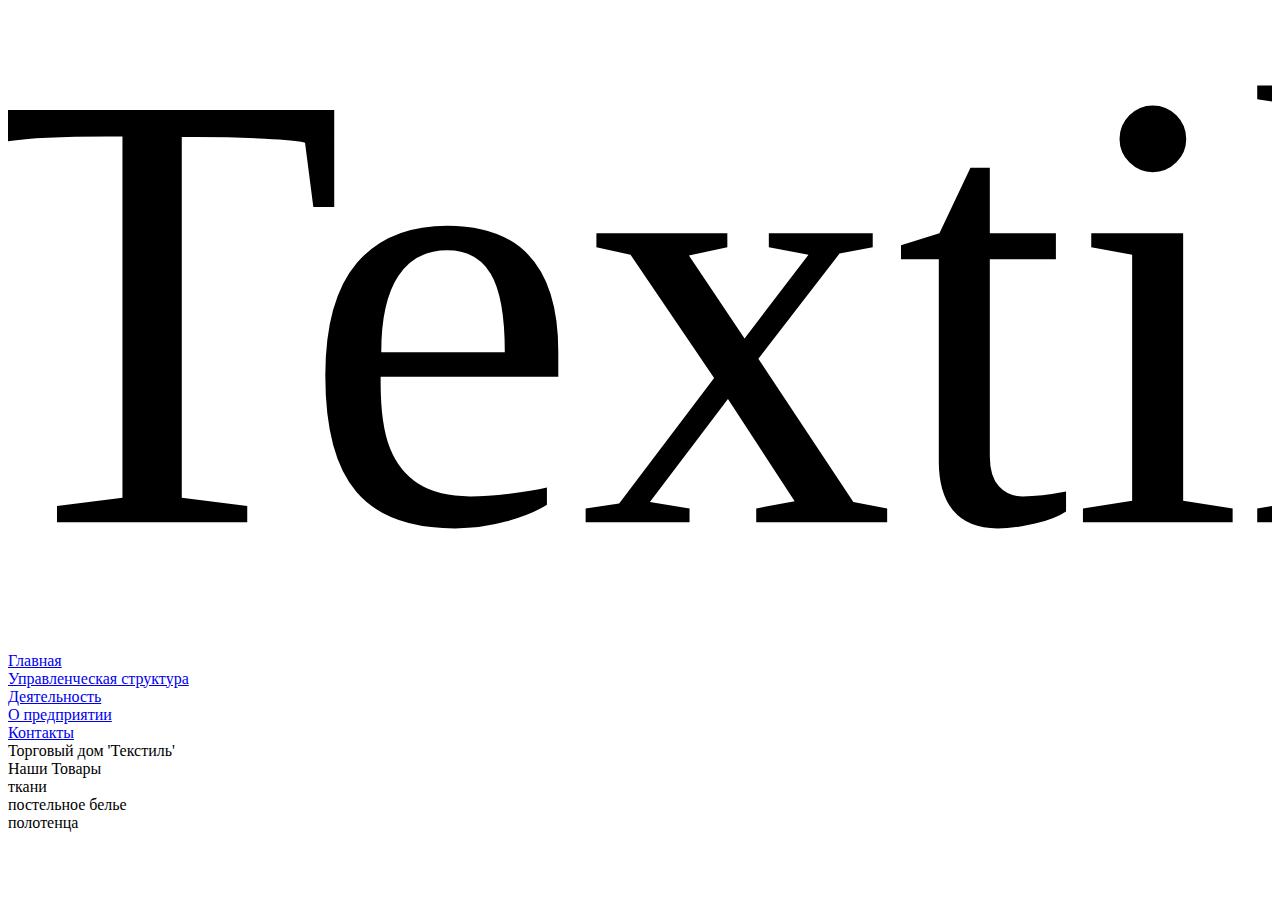
==== index.html @ 74a8e63d "Add files via upload" ====
<!DOCTYPE html>
<html>
    <head>
        <meta charset="UTF-8">
        <link href="style.css" rel="stylesheet" >

    </head>
    <body>
        <header>
            <div class="header__fake"></div>
            <div class="header">
                
                    <div class="headerInner">
                        <a class="header__logo" href="index.html">
                            <svg xmlns="http://www.w3.org/2000/svg"  viewBox="0 0 502 254">
                                <defs>
                                  <style>
                                    .cls-1 {
                                      font-size: 250px;
                                      font-family: Pristina;
                                    }
                                  </style>
                                </defs>
                                <text id="Textile" class="cls-1" x="-18.999" y="204.23">Textile</text>
                              </svg>
                        </a>
                        <div class="header__links">
                            <div class="header__link">
                                <a class="header__linkTop" href="main.html">Главная</a>
                                <div class="header__linkBottom" >
                                    <div class="header__linkBottomItems" >
                                        <a class="linkBottom" href="/managementStructure.html">Управленческая структура</a>
                                    </div>
                                </div>
                            </div>
                            <div class="header__link">
                                <a class="header__linkTop" href="activity.html">Деятельность</a>
                                
                            </div>
                            <div class="header__link">
                                <a class="header__linkTop" href="aboutTheCompany.html">О предприятии</a>
                                <div class="header__linkBottom" >
                                    <div class="header__linkBottomItems" >
                                        <a class="linkBottom" href="contacts.html">Контакты</a>
                                    </div>
                                </div>
                            </div>
                        </div>
                    </div>
            </div>
        </header>
        <div class="intro">
            <div class="index__container">
                <div class="intro__inner">
                    <div class="intro__innerText">
                        <div class="intro__innerTitle">
                            Торговый дом 'Текстиль'
                        </div>
                    </div>
                </div>
            </div>
        </div>
        <div class="products">
            <div class="index__container">
                <div class="products__inner">
                    <div class="products__Title">
                        Наши Товары
                    </div>
                    <div class="products__blocks">
                        <div class="products__blocksItem" style="background-image: url(/img/fabric.jpg);">
                            <div class="products__dark"></div>
                            <div class="products__blocksTitle">ткани</div>
                            <div class="products__red"></div>
                        </div>
                        <div class="products__blocksItem" style="background-image: url(/img/bed.jpg);">
                            <div class="products__dark"></div>
                            <div class="products__blocksTitle">постельное белье</div>
                            <div class="products__red"></div>
                        </div>
                        <div class="products__blocksItem" style="background-image: url(/img/bath.jpg);">
                            <div class="products__dark"></div>
                            <div class="products__blocksTitle">полотенца</div>
                            <div class="products__red"></div>
                        </div>
                    </div>
                    
                </div>
            </div>
        </div>
    </body>

</html>
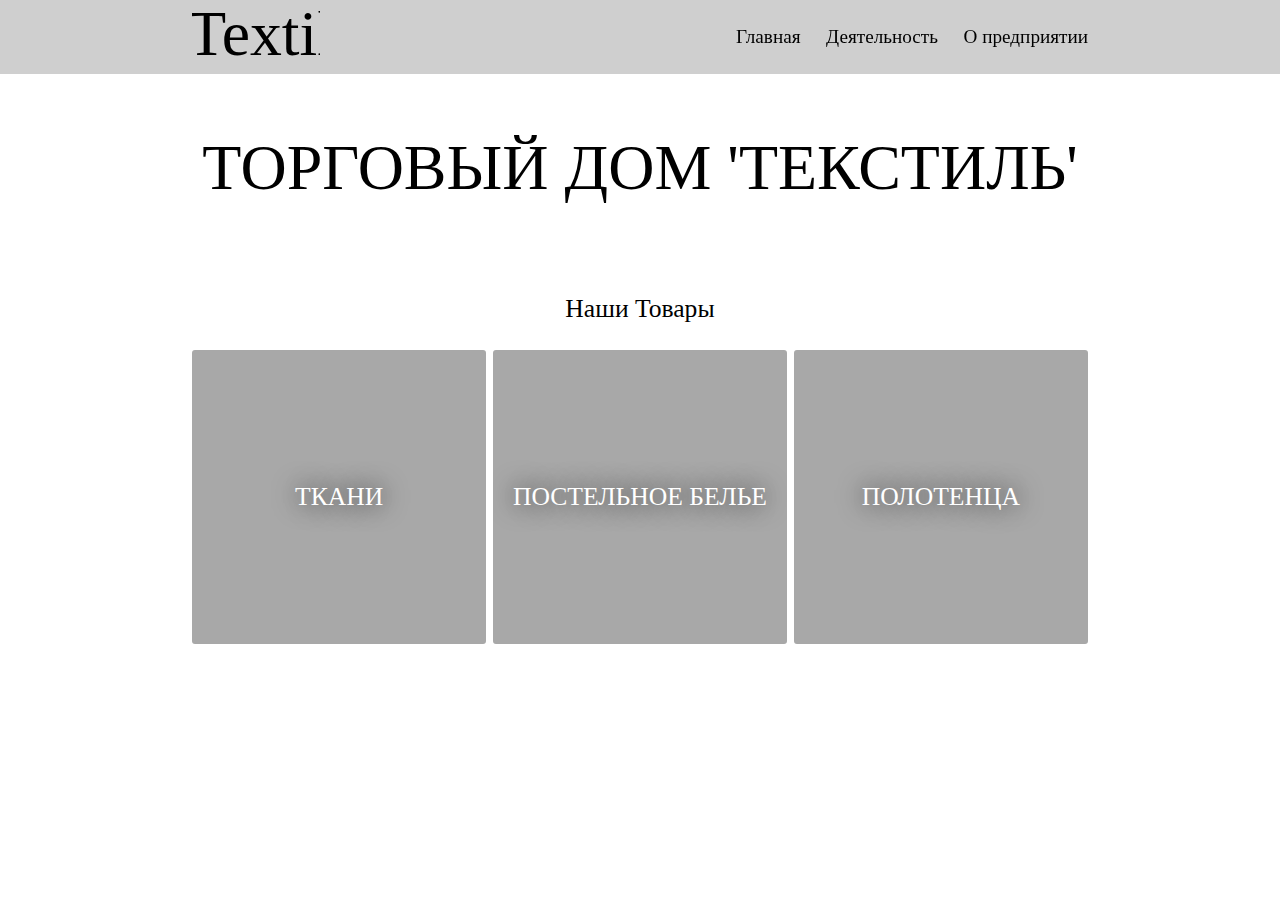
==== commit 64f0928c: "Update index.html" ====
--- a/index.html
+++ b/index.html
@@ -29,7 +29,7 @@
                                 <a class="header__linkTop" href="main.html">Главная</a>
                                 <div class="header__linkBottom" >
                                     <div class="header__linkBottomItems" >
-                                        <a class="linkBottom" href="/managementStructure.html">Управленческая структура</a>
+                                        <a class="linkBottom" href="managementStructure.html">Управленческая структура</a>
                                     </div>
                                 </div>
                             </div>
@@ -89,4 +89,4 @@
         </div>
     </body>
 
-</html>+</html>
--- a/style.css
+++ b/style.css
@@ -0,0 +1,308 @@
+
+@font-face {
+    font-family: RobotoLight;
+    src: url(/Fonts/Roboto/Roboto-Light.ttf);
+}
+@font-face {
+    font-family: RobotoMedium;
+    src: url(/Fonts/Roboto/Roboto-Medium.ttf);
+}
+@font-face {
+    font-family: ArialBlack;
+    src: url(/Fonts/Arial/arial_black.ttf);
+}
+@font-face {
+    font-family: Pristina;
+    src: url(/Fonts/Pristina.ttf);
+}
+html{
+    padding: 0;
+    margin: 0;
+}
+body{
+    background-image: url(/img/white-fabric-texture.jpg);
+    background-repeat: no-repeat;
+    background-size: cover;
+    padding: 0;
+    margin: 0;
+}
+p{
+    padding: 0;
+    margin: 0;
+}
+
+.container {
+    width: 100%;
+    margin: 0 auto;
+    max-width: 70vmax;
+    padding: 0.5vmax 5vmax;
+    overflow:visible;
+    background-color: #ffffff;
+    
+}
+.header {
+    width: 100%;
+    display: flex;
+    flex-direction:row ;
+    justify-content: space-between;
+    margin: 0 auto;
+    border-radius: 20%;
+    position: fixed;
+    top: 0;
+    
+}
+.header__fake {
+    position: relative;
+    top: 0;
+    height: 5.7082vmax;
+}
+.headerInner {
+    display: flex;
+    justify-content: space-between;
+    align-items: center;
+    background-color: rgb(207, 207, 207);
+    background-size: cover;
+    width: 100%;
+    padding: 0.2vmax 15vmax;
+
+    
+}
+.header__logo {
+    width:10vmax;
+    fill: rgb(0, 0, 0);
+}
+.header__links {
+    width: fit-content;
+    display:flex;
+    text-decoration: none;
+    position: relative;
+}
+.header__link {
+    margin-left: 2vmax;
+    font-size: 1.5vmax;
+    display: flex;
+    flex-direction: column;
+    align-items: center;
+    text-align: center;
+    position: relative;
+    height: fit-content;
+}
+
+.header__linkTop {
+    font-family: RobotoMedium;
+    text-decoration: none;
+    font-size: 1.5vmax;
+    color:rgb(0, 0, 0);
+    transition: all 0.2s;
+    pointer-events: painted;
+    z-index: 1;
+}
+.header__linkTop::before{
+    content: "";
+    border-color: rgba(165, 42, 42, 0.678);
+    background-color: rgba(165, 42, 42, 0.678);
+    width: 20%;
+    border-width: 0.12vmax;
+    border-style:solid;
+    position:absolute;
+    top: 110%;
+    left: 50%;
+    transform: translate(-50%);
+    border-radius: 200px;
+    opacity: 0;
+    transition: all 0.3s ;
+}
+.header__link:hover .header__linkTop::before{
+    opacity: 1;
+    width: 90%;
+}
+.header__linkBottom {
+    position: absolute;
+    width: 160%;
+    padding-top:1.5vmax;
+    user-select: none;
+    pointer-events: none;
+    opacity: 0;
+    transition: all 0.2s;
+    
+}
+.header__link:hover .header__linkTop{
+    color: rgba(165, 42, 42, 0.678);
+}
+.header__link:hover .header__linkBottom{
+    padding-top:3vmax;
+    user-select: none;
+    pointer-events:painted;
+    opacity: 1;
+
+
+}
+.header__linkBottomItems {
+    width: 100%;
+    font-family: RobotoMedium;
+    text-decoration: none;
+    font-size: 1vmax;
+    display: flex;
+    flex-direction: column;
+    text-align: center;    
+    background-color: rgb(236, 236, 236);
+    padding: 0.2vmax;
+    border-radius: 0.3vmax;
+    justify-content: space-between ;
+    padding: 1vmax 0;
+
+}
+.linkBottom {
+    font-family: RobotoMedium;
+    text-decoration: none;
+    width: 100%;
+    text-align: center;
+    text-decoration: none;
+    font-size: 1vmax;
+    color:rgba(165, 42, 42, 0.678);
+    transition: all 0.2s;
+    
+}
+.linkBottom:hover{
+    color: rgb(0, 0, 0);
+}
+.inf {
+    
+}
+.inf__inner {
+    padding-top: 2vmax;
+
+}
+.inf__innerText {
+    font-size: 1.5vmax;
+    font-family: RobotoLight;
+}
+p{
+    text-indent: 3vmax;
+    padding-bottom: 1vmax;
+}
+.linkBottom {
+    font-family: RobotoMedium;
+    text-decoration: none;
+    width: 100%;
+    text-align: center;
+    text-decoration: none;
+    font-size: 1vmax;
+    color:rgba(165, 42, 42, 0.678);
+    transition: all 0.2s;
+    
+}
+.linkBottom:hover{
+    color: rgb(0, 0, 0);
+}
+.activity {
+    
+}
+.activity__inner {
+    padding-top: 2vmax;
+    display: flex;
+    flex-direction: column;
+    align-items: center;
+    background-color: #ffffff;
+
+}
+.activity__innerText {
+    font-size: 1.5vmax;
+    font-family: RobotoLight;
+    color: rgb(0, 0, 0);
+}
+.activity__img{
+    width: 70%;
+}
+img{
+    width: 100%;
+}
+.index__container {
+    width: 100%;
+    margin: 0 auto;
+    max-width: 70vmax;
+    padding: 0.5vmax 5vmax;
+    overflow:visible;
+}
+.intro{
+    background-color: #ffffff73;
+}
+.intro__inner {
+    display: flex;
+    flex-direction: column;
+    align-items: center;
+}
+.intro__innerText {
+    text-align: center;
+    padding: 4vmax 0;
+}
+.intro__innerTitle {
+    font-family: ArialBlack;
+    font-size: 5vmax;
+    text-transform: uppercase;
+}
+.index__container {
+}
+.products__inner {
+    display: flex;
+    flex-direction: column;
+    align-items: center;
+}
+.products__Title {
+    padding: 2vmax 0 ;
+    font-family: RobotoMedium;
+    font-size: 2vmax;
+    color: #000;
+}
+.products__blocks {
+    display: flex;
+    justify-content: space-between;
+    position: relative;
+    width: 100%;
+}
+.products__blocksItem {
+    position: relative;
+    width: 23vmax;
+    height: 23vmax;
+    background-size: cover;
+    background-position: center;   
+    border-radius: 1%; 
+    overflow: hidden;
+    align-items: center;
+    justify-content: center;
+    display: flex;
+}
+.products__dark {
+    position: absolute;
+    height: 100%;
+    width: 100%;
+    background-color: #00000057;
+}
+.products__blocksTitle {
+    color: #ffffff;
+    font-family: ArialBlack;
+    text-align: center;
+    text-transform: uppercase;
+    font-size: 2vmax;
+    z-index: 1;
+    text-shadow: 0vmax 0vmax 2vmax #000;
+    transition: all 0.3s;
+}
+.products__red {
+    position: absolute;
+    height: 100%;
+    width: 100%;
+    background-color: #d1000067;
+    opacity: 0;
+    transform: scale(0.1);
+    border-radius: 50%;
+    transition: all 0.3s;
+}
+.products__blocksItem:hover .products__red{
+    transform: scale(1);
+    border-radius: 0;
+    opacity: 1;
+}
+.products__blocksItem:hover .products__blocksTitle {
+    color: #000;
+}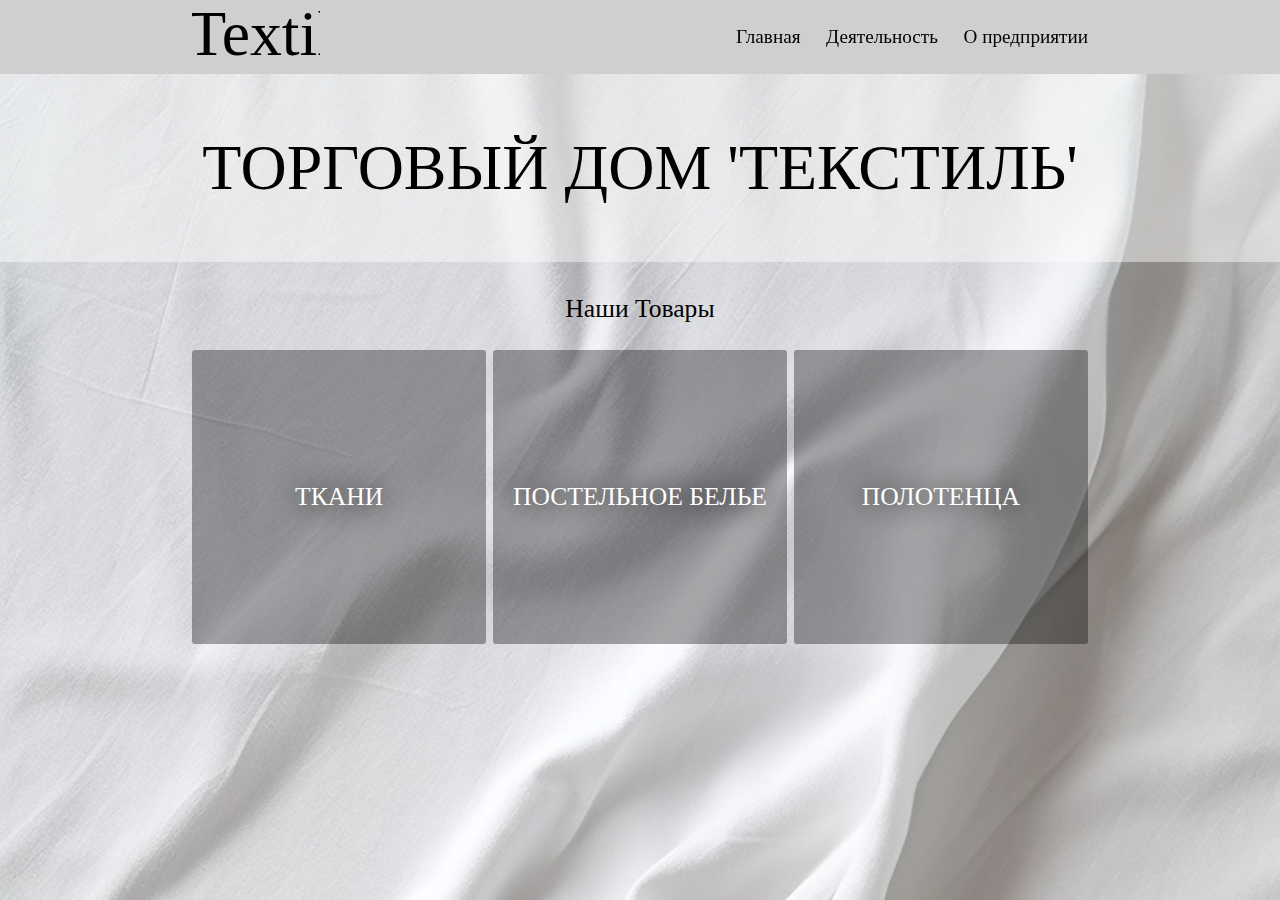
==== commit 40d847d4: "Update index.html" ====
--- a/index.html
+++ b/index.html
@@ -67,17 +67,17 @@
                         Наши Товары
                     </div>
                     <div class="products__blocks">
-                        <div class="products__blocksItem" style="background-image: url(/img/fabric.jpg);">
+                        <div class="products__blocksItem" style="background-image: url(img/fabric.jpg);">
                             <div class="products__dark"></div>
                             <div class="products__blocksTitle">ткани</div>
                             <div class="products__red"></div>
                         </div>
-                        <div class="products__blocksItem" style="background-image: url(/img/bed.jpg);">
+                        <div class="products__blocksItem" style="background-image: url(img/bed.jpg);">
                             <div class="products__dark"></div>
                             <div class="products__blocksTitle">постельное белье</div>
                             <div class="products__red"></div>
                         </div>
-                        <div class="products__blocksItem" style="background-image: url(/img/bath.jpg);">
+                        <div class="products__blocksItem" style="background-image: url(img/bath.jpg);">
                             <div class="products__dark"></div>
                             <div class="products__blocksTitle">полотенца</div>
                             <div class="products__red"></div>
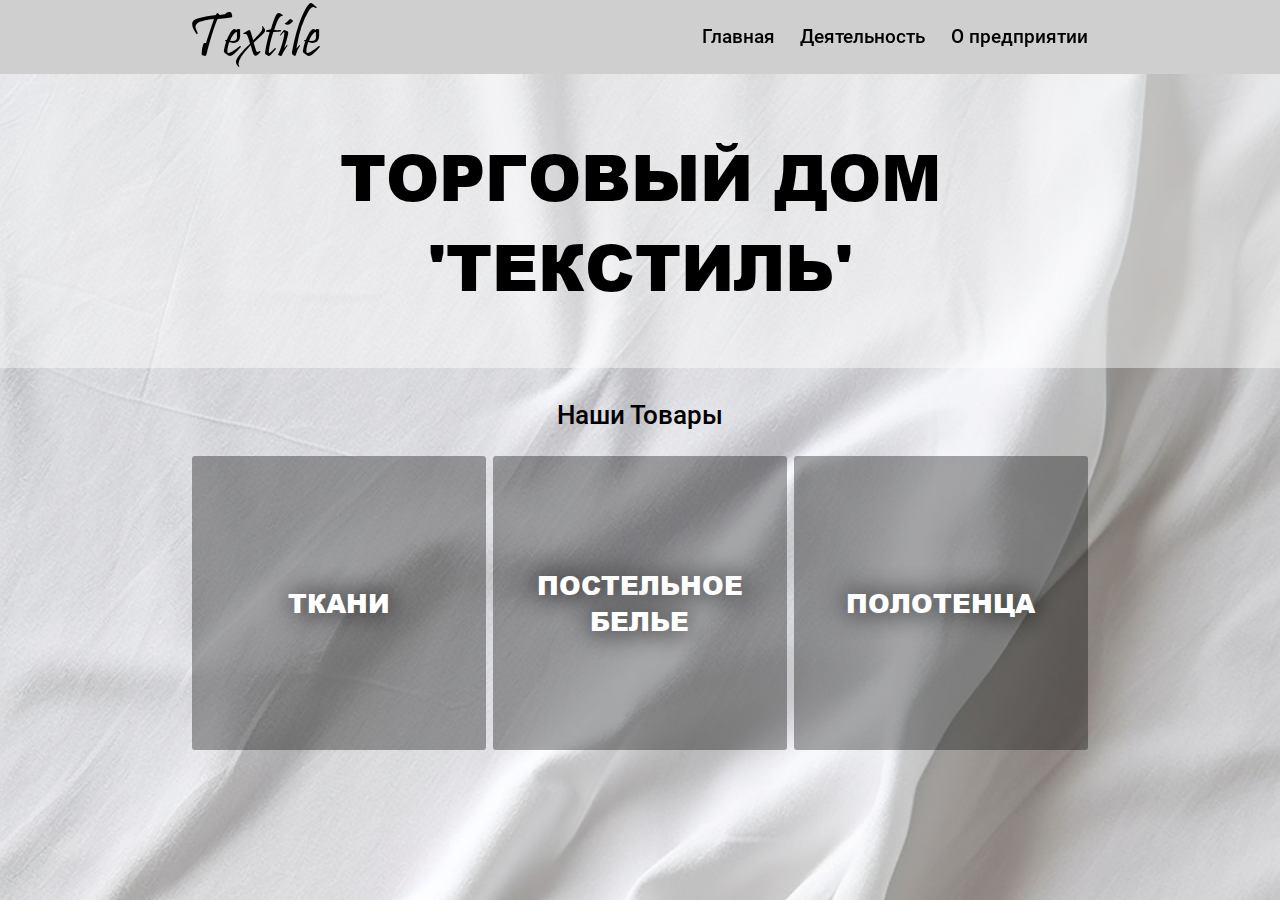
==== commit aa6f5ac9: "Update index.html" ====
--- a/index.html
+++ b/index.html
@@ -67,17 +67,17 @@
                         Наши Товары
                     </div>
                     <div class="products__blocks">
-                        <div class="products__blocksItem" style="background-image: url(img/fabric.jpg);">
+                        <div class="products__blocksItem" style="background-image: url(textile/img/fabric.jpg);">
                             <div class="products__dark"></div>
                             <div class="products__blocksTitle">ткани</div>
                             <div class="products__red"></div>
                         </div>
-                        <div class="products__blocksItem" style="background-image: url(img/bed.jpg);">
+                        <div class="products__blocksItem" style="background-image: url(textile/img/bed.jpg);">
                             <div class="products__dark"></div>
                             <div class="products__blocksTitle">постельное белье</div>
                             <div class="products__red"></div>
                         </div>
-                        <div class="products__blocksItem" style="background-image: url(img/bath.jpg);">
+                        <div class="products__blocksItem" style="background-image: url(textile/img/bath.jpg);">
                             <div class="products__dark"></div>
                             <div class="products__blocksTitle">полотенца</div>
                             <div class="products__red"></div>
--- a/style.css
+++ b/style.css
@@ -1,19 +1,19 @@
 
 @font-face {
     font-family: RobotoLight;
-    src: url(/Fonts/Roboto/Roboto-Light.ttf);
+    src: url(fonts/Roboto/Roboto-Light.ttf);
 }
 @font-face {
     font-family: RobotoMedium;
-    src: url(/Fonts/Roboto/Roboto-Medium.ttf);
+    src: url(fonts/Roboto/Roboto-Medium.ttf);
 }
 @font-face {
     font-family: ArialBlack;
-    src: url(/Fonts/Arial/arial_black.ttf);
+    src: url(fonts/Arial/arial_black.ttf);
 }
 @font-face {
     font-family: Pristina;
-    src: url(/Fonts/Pristina.ttf);
+    src: url(fonts/Pristina.ttf);
 }
 html{
     padding: 0;
@@ -305,4 +305,4 @@
 }
 .products__blocksItem:hover .products__blocksTitle {
     color: #000;
-}+}
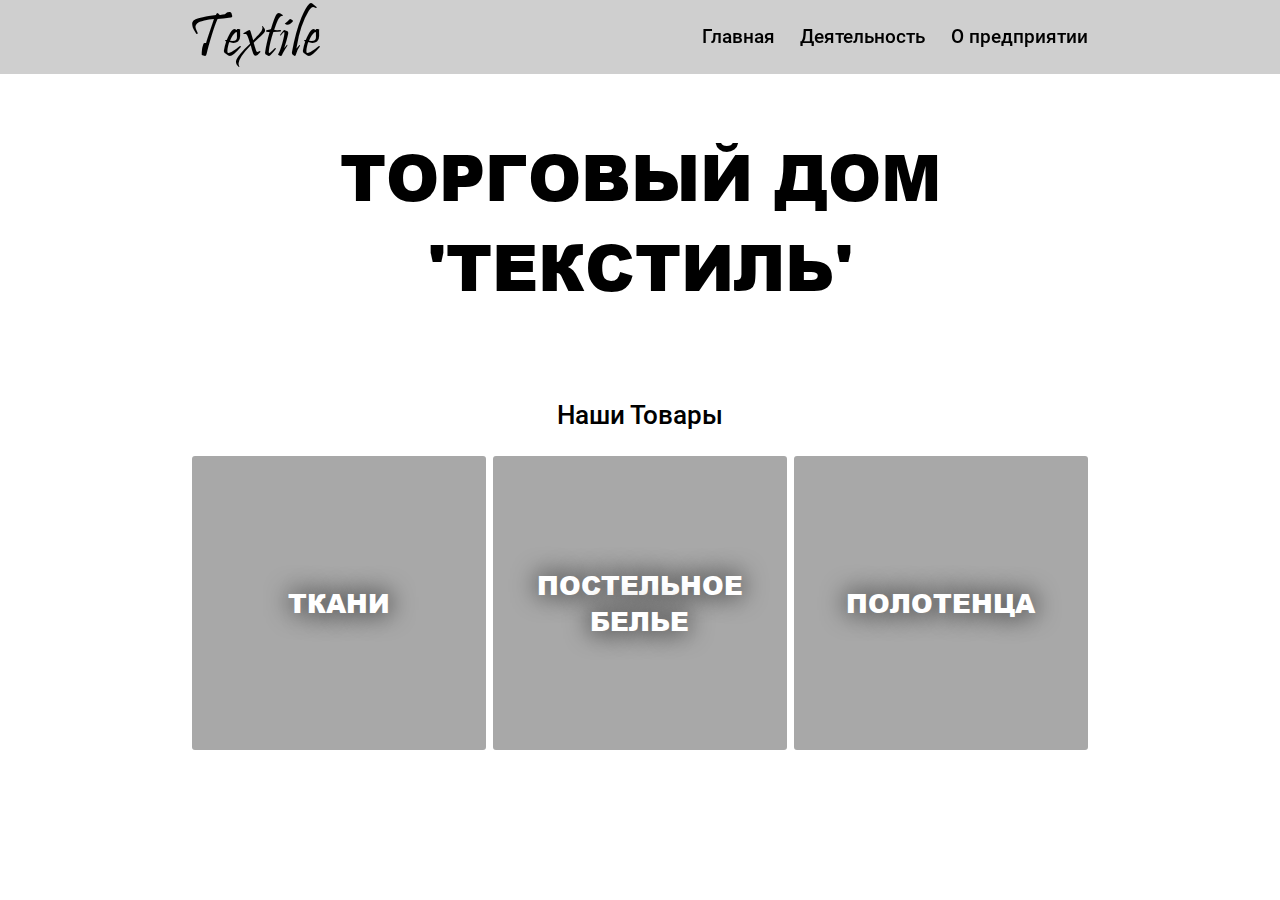
==== commit 6f9d3176: "Update index.html" ====
--- a/index.html
+++ b/index.html
@@ -67,17 +67,17 @@
                         Наши Товары
                     </div>
                     <div class="products__blocks">
-                        <div class="products__blocksItem" style="background-image: url(textile/img/fabric.jpg);">
+                        <div class="products__blocksItem" style="background-image: url(img/fabric.jpg);">
                             <div class="products__dark"></div>
                             <div class="products__blocksTitle">ткани</div>
                             <div class="products__red"></div>
                         </div>
-                        <div class="products__blocksItem" style="background-image: url(textile/img/bed.jpg);">
+                        <div class="products__blocksItem" style="background-image: url(img/bed.jpg);">
                             <div class="products__dark"></div>
                             <div class="products__blocksTitle">постельное белье</div>
                             <div class="products__red"></div>
                         </div>
-                        <div class="products__blocksItem" style="background-image: url(textile/img/bath.jpg);">
+                        <div class="products__blocksItem" style="background-image: url(img/bath.jpg);">
                             <div class="products__dark"></div>
                             <div class="products__blocksTitle">полотенца</div>
                             <div class="products__red"></div>
--- a/style.css
+++ b/style.css
@@ -20,7 +20,7 @@
     margin: 0;
 }
 body{
-    background-image: url(/img/white-fabric-texture.jpg);
+    background-image: url(textile//img/white-fabric-texture.jpg);
     background-repeat: no-repeat;
     background-size: cover;
     padding: 0;
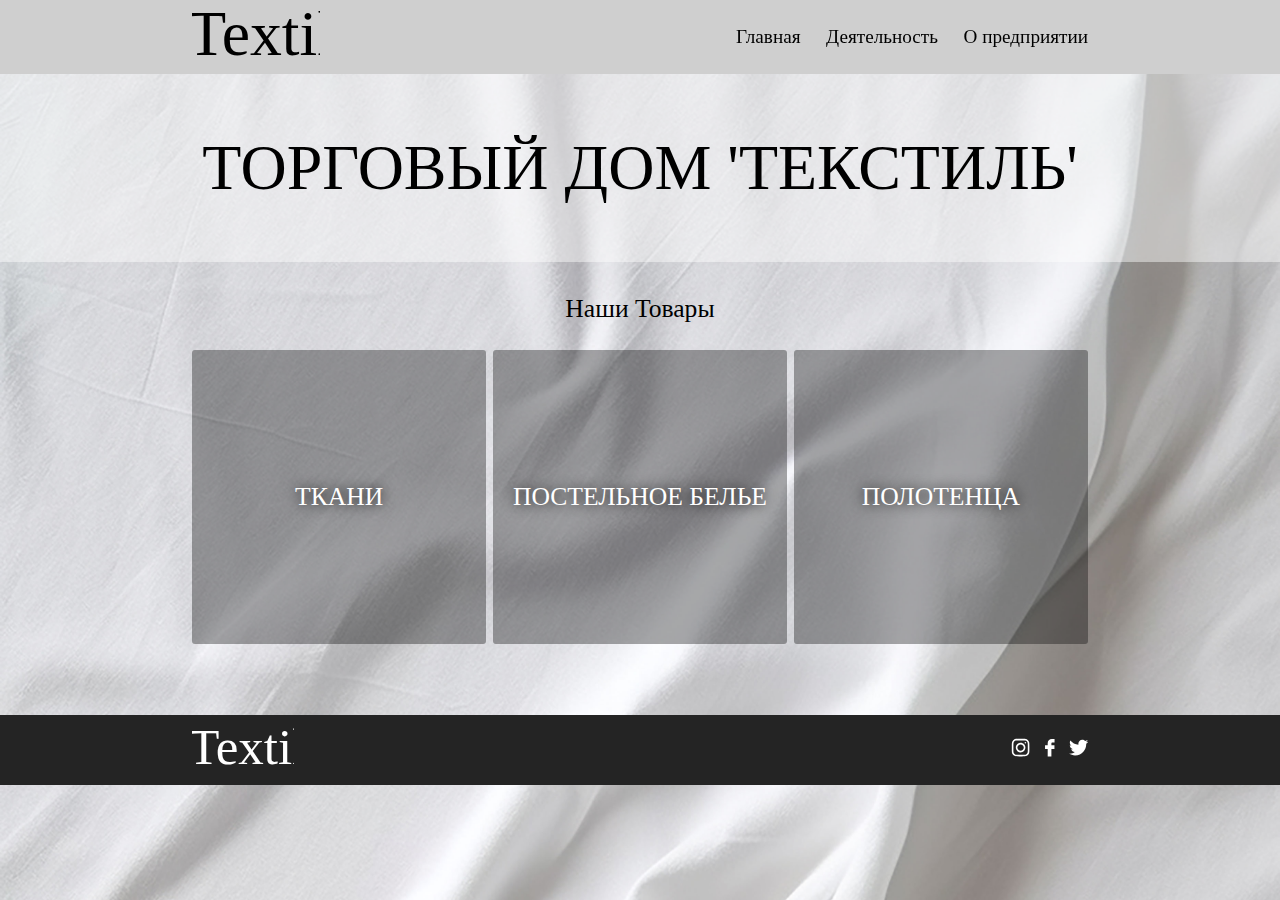
==== commit 2a06af5a: "Add files via upload" ====
--- a/index.html
+++ b/index.html
@@ -67,26 +67,84 @@
                         Наши Товары
                     </div>
                     <div class="products__blocks">
-                        <div class="products__blocksItem" style="background-image: url(img/fabric.jpg);">
+                        <a class="products__blocksItem" href="fabric.html" style="background-image: url(/img/fabric.jpg);">
                             <div class="products__dark"></div>
                             <div class="products__blocksTitle">ткани</div>
                             <div class="products__red"></div>
-                        </div>
-                        <div class="products__blocksItem" style="background-image: url(img/bed.jpg);">
+                        </a>
+                        <a class="products__blocksItem" href="bedSheets.html" style="background-image: url(/img/bed.jpg);">
                             <div class="products__dark"></div>
                             <div class="products__blocksTitle">постельное белье</div>
                             <div class="products__red"></div>
-                        </div>
-                        <div class="products__blocksItem" style="background-image: url(img/bath.jpg);">
+                        </a>
+                        <a class="products__blocksItem" href="towels.html" style="background-image: url(/img/bath.jpg);">
                             <div class="products__dark"></div>
                             <div class="products__blocksTitle">полотенца</div>
                             <div class="products__red"></div>
-                        </div>
+                        </a>
                     </div>
                     
                 </div>
             </div>
         </div>
+        <div class="bottom">
+            <div class="container__bottom">
+                <div class="bottom__inner">
+                    <div class="bottom__innerLogo">
+                        <div class="bottom__logo">
+                            <svg xmlns="http://www.w3.org/2000/svg"  viewBox="0 0 502 254">
+                                <defs>
+                                  <style>
+                                    .cls-1 {
+                                      font-size: 250px;
+                                      font-family: Pristina;
+                                    }
+                                  </style>
+                                </defs>
+                                <text id="Textile" class="cls-1" x="-18.999" y="204.23">Textile</text>
+                              </svg>
+                        </div>
+                    </div>
+                    <div class="bottom__innerLinks">
+                        <a class="bottom__links" href="#">
+                            <svg class="bottom__linksInst" viewBox="0 0 24 24" xmlns="http://www.w3.org/2000/svg">
+                                <path fill-rule="evenodd" clip-rule="evenodd" d="M12 18C15.3137 18 18 15.3137 18 12C18 8.68629 15.3137 6 12 6C8.68629 6 6 8.68629 6 12C6 15.3137 8.68629 18 12 18ZM12 16C14.2091 16 16 14.2091 16 12C16 9.79086 14.2091 8 12 8C9.79086 8 8 9.79086 8 12C8 14.2091 9.79086 16 12 16Z" />
+                                <path d="M18 5C17.4477 5 17 5.44772 17 6C17 6.55228 17.4477 7 18 7C18.5523 7 19 6.55228 19 6C19 5.44772 18.5523 5 18 5Z" />
+                                <path fill-rule="evenodd" clip-rule="evenodd" d="M1.65396 4.27606C1 5.55953 1 7.23969 1 10.6V13.4C1 16.7603 1 18.4405 1.65396 19.7239C2.2292 20.8529 3.14708 21.7708 4.27606 22.346C5.55953 23 7.23969 23 10.6 23H13.4C16.7603 23 18.4405 23 19.7239 22.346C20.8529 21.7708 21.7708 20.8529 22.346 19.7239C23 18.4405 23 16.7603 23 13.4V10.6C23 7.23969 23 5.55953 22.346 4.27606C21.7708 3.14708 20.8529 2.2292 19.7239 1.65396C18.4405 1 16.7603 1 13.4 1H10.6C7.23969 1 5.55953 1 4.27606 1.65396C3.14708 2.2292 2.2292 3.14708 1.65396 4.27606ZM13.4 3H10.6C8.88684 3 7.72225 3.00156 6.82208 3.0751C5.94524 3.14674 5.49684 3.27659 5.18404 3.43597C4.43139 3.81947 3.81947 4.43139 3.43597 5.18404C3.27659 5.49684 3.14674 5.94524 3.0751 6.82208C3.00156 7.72225 3 8.88684 3 10.6V13.4C3 15.1132 3.00156 16.2777 3.0751 17.1779C3.14674 18.0548 3.27659 18.5032 3.43597 18.816C3.81947 19.5686 4.43139 20.1805 5.18404 20.564C5.49684 20.7234 5.94524 20.8533 6.82208 20.9249C7.72225 20.9984 8.88684 21 10.6 21H13.4C15.1132 21 16.2777 20.9984 17.1779 20.9249C18.0548 20.8533 18.5032 20.7234 18.816 20.564C19.5686 20.1805 20.1805 19.5686 20.564 18.816C20.7234 18.5032 20.8533 18.0548 20.9249 17.1779C20.9984 16.2777 21 15.1132 21 13.4V10.6C21 8.88684 20.9984 7.72225 20.9249 6.82208C20.8533 5.94524 20.7234 5.49684 20.564 5.18404C20.1805 4.43139 19.5686 3.81947 18.816 3.43597C18.5032 3.27659 18.0548 3.14674 17.1779 3.0751C16.2777 3.00156 15.1132 3 13.4 3Z" />
+                            </svg>
+                        </a>
+                        <a class="bottom__links" href="#">
+                            <svg class="bottom__linksFace" viewBox="0 0 32 32" xmlns="http://www.w3.org/2000/svg">
+                                <path d="M21.95 5.005l-3.306-.004c-3.206 0-5.277 2.124-5.277 5.415v2.495H10.05v4.515h3.317l-.004 9.575h4.641l.004-9.575h3.806l-.003-4.514h-3.803v-2.117c0-1.018.241-1.533 1.566-1.533l2.366-.001.01-4.256z"/>
+                            </svg>
+                        </a>
+                        <a class="bottom__links" href="#">
+                            <svg class="bottom__linksTwit" version="1.1" xmlns="http://www.w3.org/2000/svg" xmlns:xlink="http://www.w3.org/1999/xlink" viewBox="0 0 512 512" xml:space="preserve">
+
+                                <g id="7935ec95c421cee6d86eb22ecd12f847">
+        
+                                <path  d="M459.186,151.787c0.203,4.501,0.305,9.023,0.305,13.565
+                                        c0,138.542-105.461,298.285-298.274,298.285c-59.209,0-114.322-17.357-160.716-47.104c8.212,0.973,16.546,1.47,25.012,1.47
+                                        c49.121,0,94.318-16.759,130.209-44.884c-45.887-0.841-84.596-31.154-97.938-72.804c6.408,1.227,12.968,1.886,19.73,1.886
+                                        c9.55,0,18.816-1.287,27.617-3.68c-47.955-9.633-84.1-52.001-84.1-102.795c0-0.446,0-0.882,0.011-1.318
+                                        c14.133,7.847,30.294,12.562,47.488,13.109c-28.134-18.796-46.637-50.885-46.637-87.262c0-19.212,5.16-37.218,14.193-52.7
+                                        c51.707,63.426,128.941,105.156,216.072,109.536c-1.784-7.675-2.718-15.674-2.718-23.896c0-57.891,46.941-104.832,104.832-104.832
+                                        c30.173,0,57.404,12.734,76.525,33.102c23.887-4.694,46.313-13.423,66.569-25.438c-7.827,24.485-24.434,45.025-46.089,58.002
+                                        c21.209-2.535,41.426-8.171,60.222-16.505C497.448,118.542,479.666,137.004,459.186,151.787z">
+        
+                                </path>
+        
+                                </g>
+        
+                                </svg>
+                        </a>
+                        
+                        
+                        
+                    </div>
+                </div>
+            </div>
+        </div>
     </body>
 
-</html>
+</html>--- a/style.css
+++ b/style.css
@@ -1,26 +1,28 @@
 
 @font-face {
     font-family: RobotoLight;
-    src: url(fonts/Roboto/Roboto-Light.ttf);
+    src: url(Fonts/Roboto/Roboto-Light.ttf);
 }
 @font-face {
     font-family: RobotoMedium;
-    src: url(fonts/Roboto/Roboto-Medium.ttf);
+    src: url(Fonts/Roboto/Roboto-Medium.ttf);
 }
 @font-face {
     font-family: ArialBlack;
-    src: url(fonts/Arial/arial_black.ttf);
+    src: url(Fonts/Arial/arial_black.ttf);
 }
 @font-face {
     font-family: Pristina;
-    src: url(fonts/Pristina.ttf);
+    src: url(Fonts/Pristina.ttf);
 }
 html{
     padding: 0;
     margin: 0;
+    position: relative;
+
 }
 body{
-    background-image: url(textile//img/white-fabric-texture.jpg);
+    background-image: url(img/white-fabric-texture.jpg);
     background-repeat: no-repeat;
     background-size: cover;
     padding: 0;
@@ -41,6 +43,7 @@
     
 }
 .header {
+    z-index: 3;
     width: 100%;
     display: flex;
     flex-direction:row ;
@@ -169,6 +172,10 @@
 .inf {
     
 }
+a{
+    margin: 0;
+    padding: 0;
+}
 .inf__inner {
     padding-top: 2vmax;
 
@@ -271,6 +278,7 @@
     align-items: center;
     justify-content: center;
     display: flex;
+    text-decoration: none;
 }
 .products__dark {
     position: absolute;
@@ -285,7 +293,7 @@
     text-transform: uppercase;
     font-size: 2vmax;
     z-index: 1;
-    text-shadow: 0vmax 0vmax 2vmax #000;
+    text-shadow: 0vmax 0vmax 1vmax #000;
     transition: all 0.3s;
 }
 .products__red {
@@ -306,3 +314,156 @@
 .products__blocksItem:hover .products__blocksTitle {
     color: #000;
 }
+.bottom {
+    background-color: #242424;
+    margin-top: 5vmax ;
+    box-sizing: border-box;
+    
+}
+.container__bottom {
+    width: 100%;
+    margin: 0 auto;
+    max-width: 70vmax;
+    padding: 0.5vmax 5vmax;
+    overflow:visible;
+}
+.bottom__inner {
+    height: 4.5vmax;
+    display: flex;
+    justify-content: space-between;
+    align-items: center;
+
+}
+.bottom__logo {
+    width: 8vmax;
+    fill: #fff;
+}
+.bottom__innerLinks {
+    display: flex;
+    justify-content: space-between;
+    align-items: center;
+}
+.bottom__linksInst {
+    width: 1.5vmax;
+    fill: #ffffff;
+    transition: all 0.2s;
+}
+.bottom__linksInst:hover{
+    fill: #bb01f3;
+    transform: scale(1.2);
+}
+.bottom__linksFace{
+    width: 2vmax;
+    fill: #ffffff;
+    transition: all 0.2s;
+}
+.bottom__linksFace:hover{
+    fill: #4267B2;
+    transform: scale(1.2);
+}
+.bottom__linksTwit {
+    width: 1.5vmax;
+    fill: #ffffff;
+    transition: all 0.2s;
+}
+.bottom__linksTwit:hover{
+    fill: #1DA1F2;
+    transform: scale(1.2);
+}
+.bottom__links {
+    margin-left: 0.5vmax;
+}
+.fabric{
+    
+}
+.fabric__inner {
+    background-color: #ffffffe0;
+    border-radius: 1vmax;
+    padding: 1vmax;
+    margin-top: 2vmax;
+}
+.sale__list {
+}
+.sale__block {
+    display: flex;
+    justify-content: space-between;
+    align-items: center;
+    padding: 1vmax 3vmax;
+    background-color: #03030315;
+    border-radius: 1vmax;
+    margin: 1vmax 0;
+    transition: all 0.2s;
+}
+.sale__block:hover{
+    background-color: #03030341;
+}
+.sale__blockInf {
+    display: flex;
+    justify-content: space-between;
+}
+.sale__blockImg {
+    width: 5.5vmax;
+    height: 5.5vmax;
+    border-radius: 0.7vmax;
+    background-size: cover ;
+}
+.sale__blockText {
+    margin-left: 1vmax ;
+    display: flex;
+    flex-direction: column;
+    justify-content: center;
+}
+.sale__blockTitle {
+    text-transform: uppercase;
+    font-size: 1vmax;
+    font-family: RobotoMedium;
+    padding-bottom: 0.5vmax;
+}
+.sale__blockSubtitle {
+    font-size: 0.8vmax;
+    max-width: 30vmax;
+    font-family: RobotoLight;
+}
+.sale__blockBtn {
+    border: none;
+    display: flex;
+    align-items: center;
+    justify-content: center;
+    background-color: #dfb0b0;
+    padding: 0.5vmax;
+    height: 3vmax;
+    width: 6vmax;
+    border-radius: 1vmax;
+    transition: all 0.2s;
+    transform-origin:center;
+}
+.sale__blockBtn:hover{
+    background-color: #e26f6f;
+    transform: scale(0.9);
+}
+.sale__blockBtn:active{
+    transform: scale(0.8);
+}
+.sale__blockBtn:hover .fabric__price{
+    opacity: 0;
+    transform: scale(0.1);
+}
+.sale__blockBtn:hover .fabric__buy{
+    opacity: 1;
+    transform: scale(1);
+}
+.sale__price {
+    font-family: RobotoMedium;
+    font-size: 1vmax;
+    transition: all 0.2s;
+
+}
+.sale__buy {
+    font-family: RobotoMedium;
+    font-size: 1vmax;
+    position: absolute;
+    opacity: 0;
+    transition: all 0.2s;
+    transform: scale(0.1);
+
+}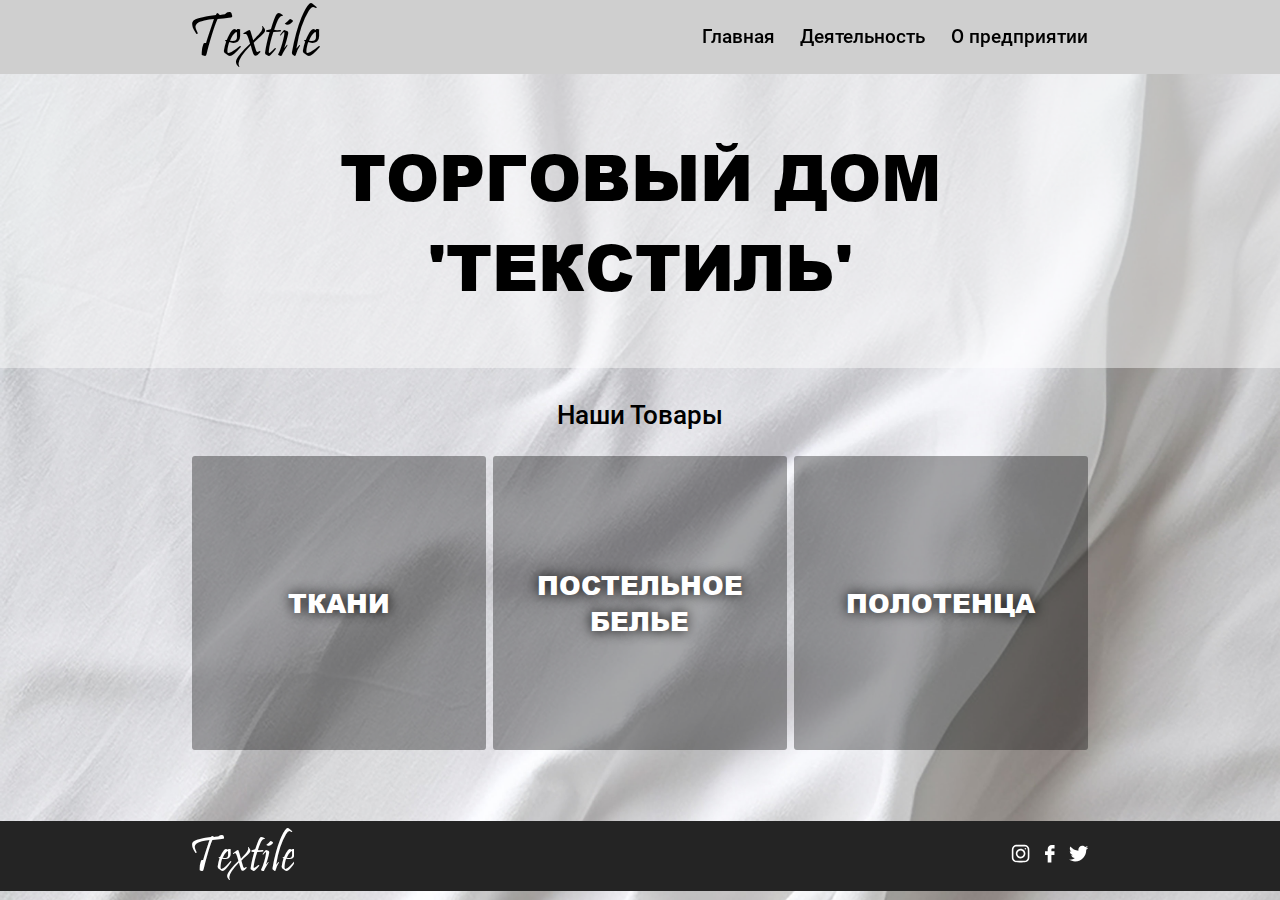
==== commit 860cd162: "Update index.html" ====
--- a/index.html
+++ b/index.html
@@ -67,17 +67,17 @@
                         Наши Товары
                     </div>
                     <div class="products__blocks">
-                        <a class="products__blocksItem" href="fabric.html" style="background-image: url(/img/fabric.jpg);">
+                        <a class="products__blocksItem" href="fabric.html" style="background-image: url(img/fabric.jpg);">
                             <div class="products__dark"></div>
                             <div class="products__blocksTitle">ткани</div>
                             <div class="products__red"></div>
                         </a>
-                        <a class="products__blocksItem" href="bedSheets.html" style="background-image: url(/img/bed.jpg);">
+                        <a class="products__blocksItem" href="bedSheets.html" style="background-image: url(img/bed.jpg);">
                             <div class="products__dark"></div>
                             <div class="products__blocksTitle">постельное белье</div>
                             <div class="products__red"></div>
                         </a>
-                        <a class="products__blocksItem" href="towels.html" style="background-image: url(/img/bath.jpg);">
+                        <a class="products__blocksItem" href="towels.html" style="background-image: url(img/bath.jpg);">
                             <div class="products__dark"></div>
                             <div class="products__blocksTitle">полотенца</div>
                             <div class="products__red"></div>
@@ -147,4 +147,4 @@
         </div>
     </body>
 
-</html>+</html>
--- a/style.css
+++ b/style.css
@@ -1,19 +1,19 @@
 
 @font-face {
     font-family: RobotoLight;
-    src: url(Fonts/Roboto/Roboto-Light.ttf);
+    src: url(fonts/Roboto/Roboto-Light.ttf);
 }
 @font-face {
     font-family: RobotoMedium;
-    src: url(Fonts/Roboto/Roboto-Medium.ttf);
+    src: url(fonts/Roboto/Roboto-Medium.ttf);
 }
 @font-face {
     font-family: ArialBlack;
-    src: url(Fonts/Arial/arial_black.ttf);
+    src: url(fonts/Arial/arial_black.ttf);
 }
 @font-face {
     font-family: Pristina;
-    src: url(Fonts/Pristina.ttf);
+    src: url(fonts/Pristina.ttf);
 }
 html{
     padding: 0;
@@ -466,4 +466,4 @@
     transition: all 0.2s;
     transform: scale(0.1);
 
-}+}
